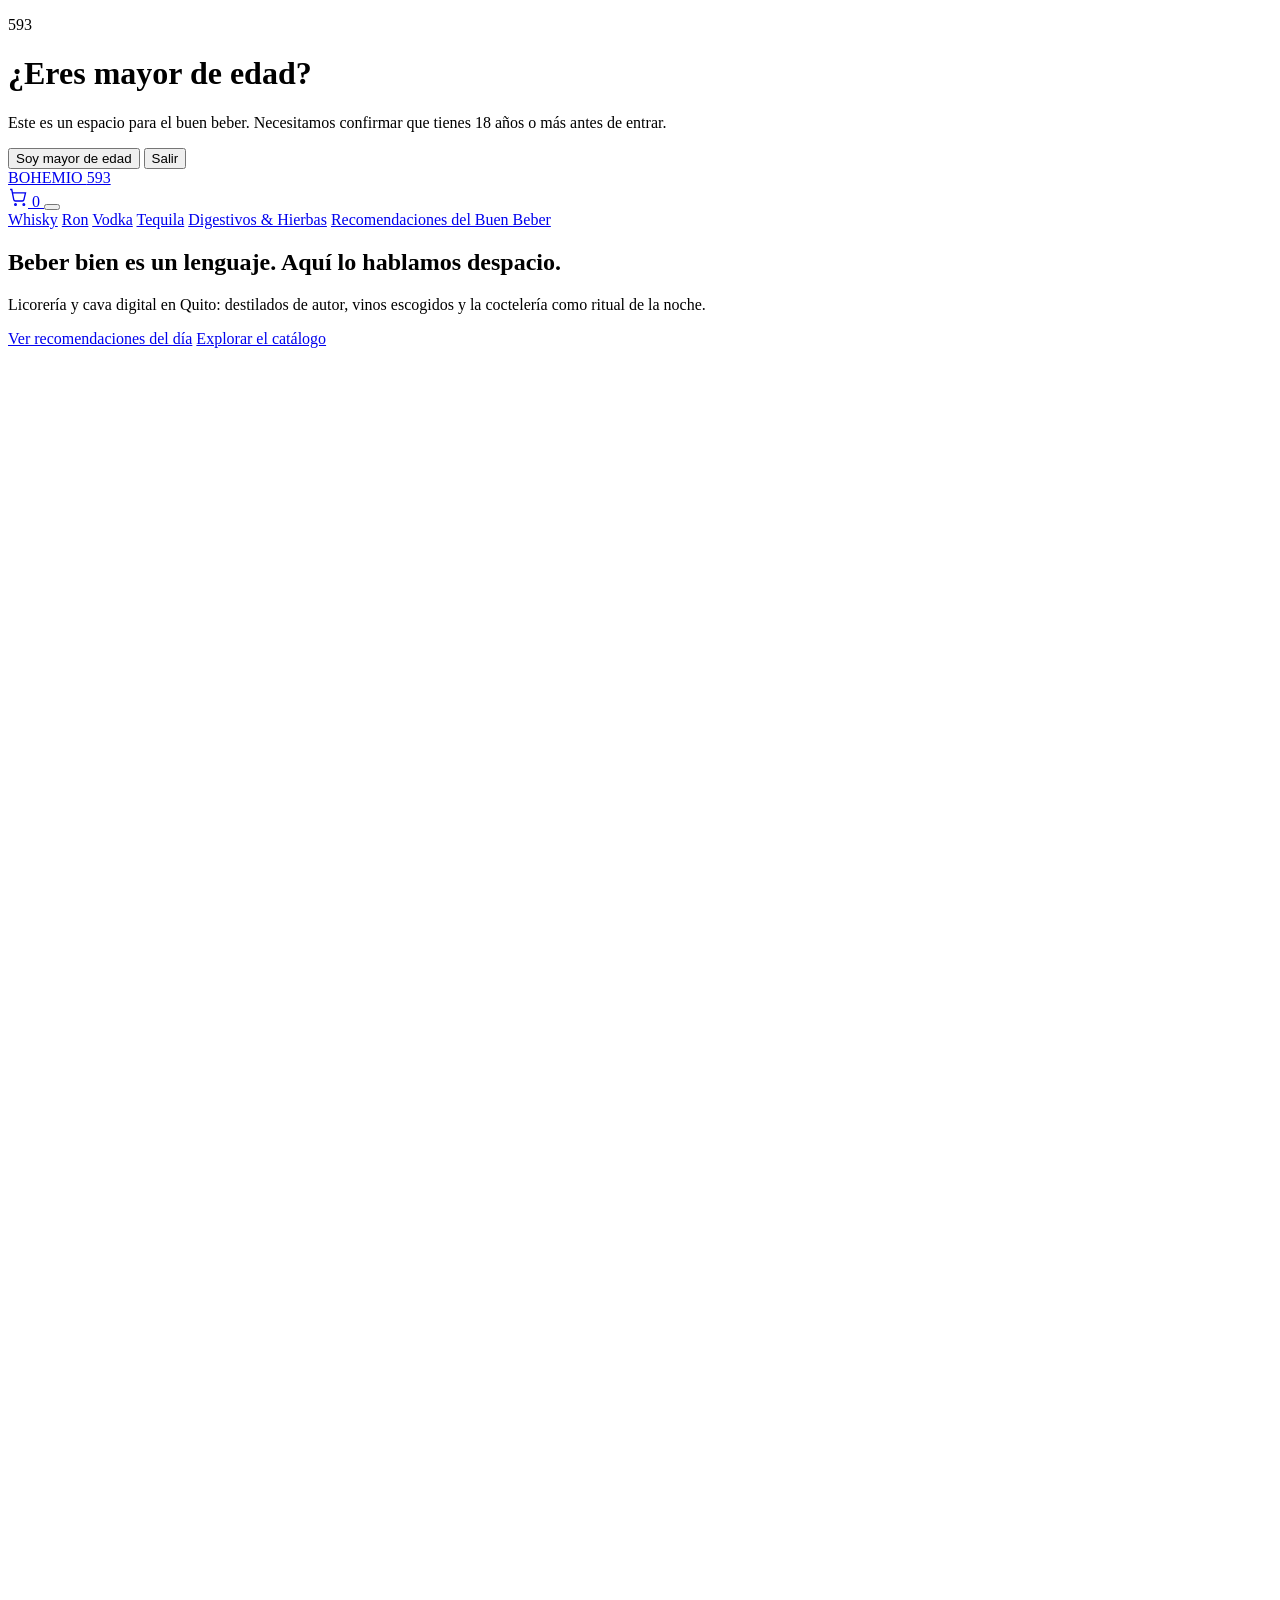
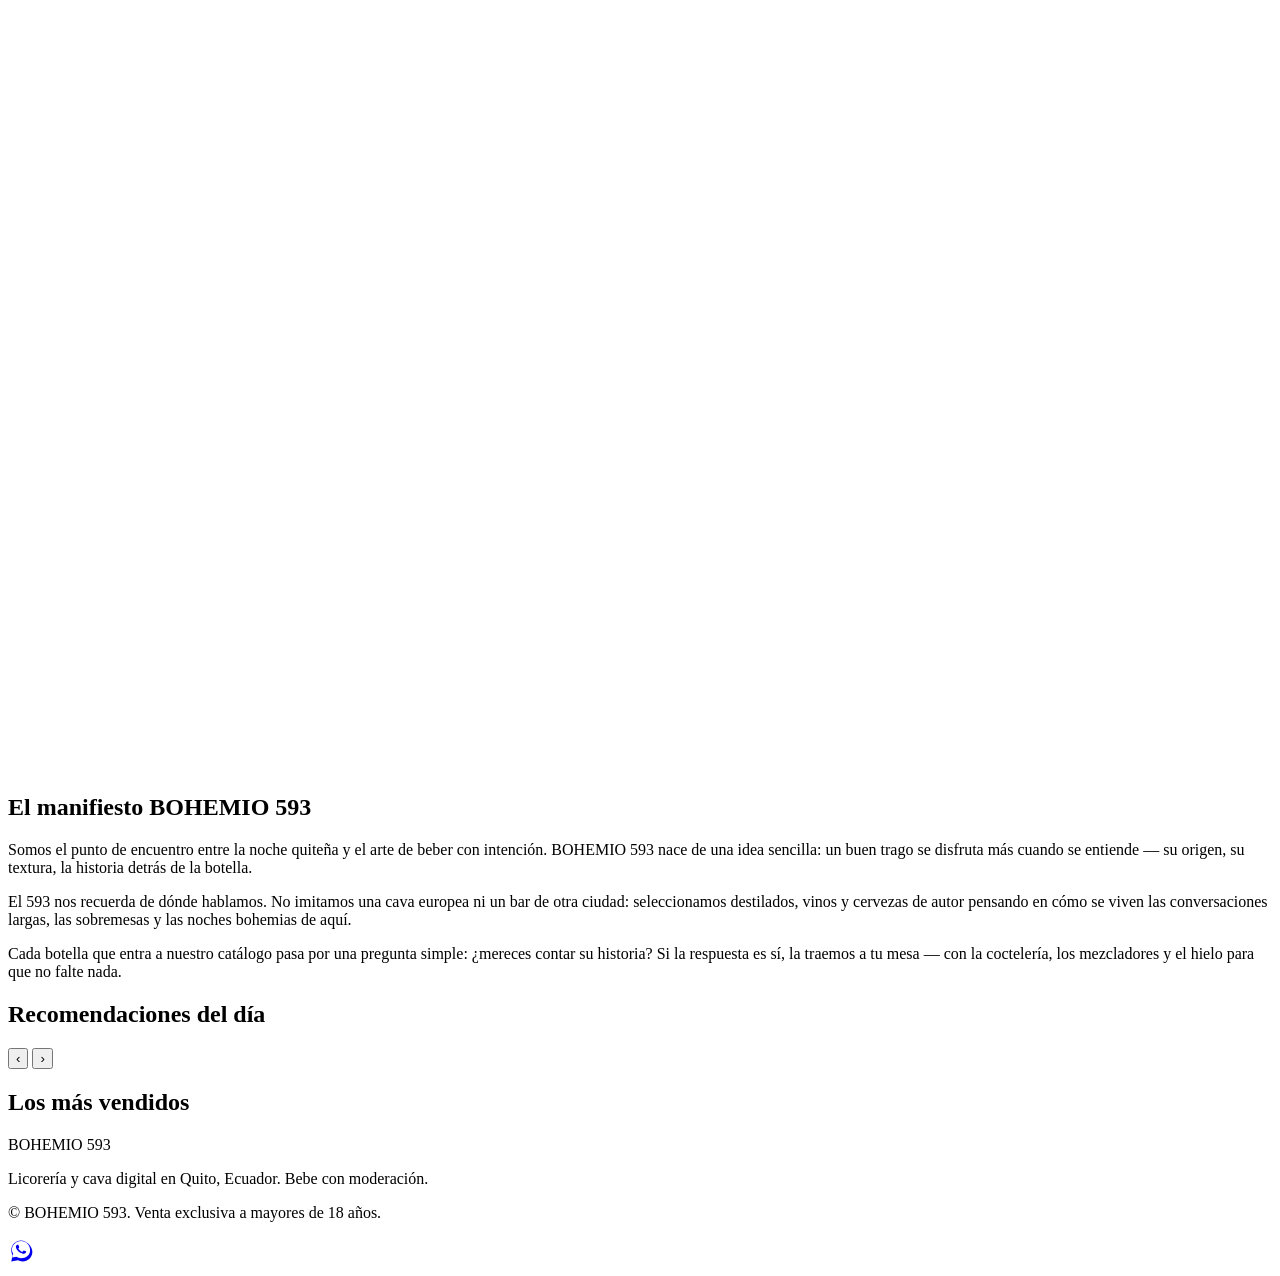
==== index.html @ eff01a6b "Add files via upload" ====
<!DOCTYPE html>
<html lang="es">
<head>
<meta charset="UTF-8">
<meta name="viewport" content="width=device-width, initial-scale=1">
<title>BOHEMIO 593 — Licorería &amp; Cava Digital</title>
<meta name="description" content="BOHEMIO 593, licorería y cava digital en Quito, Ecuador.">
<link rel="preconnect" href="https://fonts.googleapis.com">
<link rel="preconnect" href="https://fonts.gstatic.com" crossorigin>
<link href="https://fonts.googleapis.com/css2?family=Fraunces:opsz,wght@9..144,400;9..144,600&family=Work+Sans:wght@400;500&display=swap" rel="stylesheet">
<link rel="stylesheet" href="css/styles.css">
</head>
<body>

<!-- Age Gate -->
<div id="age-gate" class="age-gate" aria-modal="true" role="dialog" aria-labelledby="age-gate-title">
  <div class="age-gate__panel">
    <p class="age-gate__mark">593</p>
    <h1 id="age-gate-title" class="age-gate__title">¿Eres mayor de edad?</h1>
    <p class="age-gate__text">Este es un espacio para el buen beber. Necesitamos confirmar que tienes 18 años o más antes de entrar.</p>
    <div class="age-gate__actions">
      <button id="age-confirm" class="btn btn--gold">Soy mayor de edad</button>
      <button id="age-exit" class="btn btn--ghost">Salir</button>
    </div>
  </div>
</div>

<!-- Header -->
<header class="site-header">
  <div class="site-header__inner">
    <a href="index.html" class="brand">BOHEMIO <span>593</span></a>
    <div class="header__actions">
      <a href="carrito.html" class="cart-link" aria-label="Ver carrito">
        <svg viewBox="0 0 24 24" width="20" height="20" fill="none" stroke="currentColor" stroke-width="1.6"><circle cx="9" cy="21" r="1"/><circle cx="19" cy="21" r="1"/><path d="M2.5 3h2l2.4 12.2a2 2 0 0 0 2 1.6h8.2a2 2 0 0 0 2-1.6L21 7H6"/></svg>
        <span class="cart-badge" id="cart-badge">0</span>
      </a>
      <button class="nav-toggle" id="nav-toggle" aria-expanded="false" aria-controls="site-nav">
        <span></span><span></span><span></span>
      </button>
    </div>
    <nav class="site-nav" id="site-nav">
      <a href="catalogo.html?cat=Whisky">Whisky</a>
      <a href="catalogo.html?cat=Ron">Ron</a>
      <a href="catalogo.html?cat=Vodka">Vodka</a>
      <a href="catalogo.html?cat=Tequila">Tequila</a>
      <a href="catalogo.html?cat=Digestivo">Digestivos &amp; Hierbas</a>
      <a href="cocteleria.html">Recomendaciones del Buen Beber</a>
    </nav>
  </div>
</header>

<main class="site-main">

  <!-- Hero -->
  <section class="hero">
    <div class="hero__inner">
      <div class="hero__copy">
        <h1>Beber bien es un lenguaje. Aquí lo hablamos despacio.</h1>
        <p>Licorería y cava digital en Quito: destilados de autor, vinos escogidos y la coctelería como ritual de la noche.</p>
        <div class="hero__actions">
          <a href="#recomendaciones" class="btn btn--gold">Ver recomendaciones del día</a>
          <a href="catalogo.html" class="btn btn--ghost">Explorar el catálogo</a>
        </div>
      </div>
      <svg class="hero__glass" viewBox="0 0 200 320" aria-hidden="true">
        <path d="M55 20 H145 L130 150 C130 200 155 220 155 260 C155 290 130 305 100 305 C70 305 45 290 45 260 C45 220 70 200 70 150 Z"
              fill="none" stroke="var(--gold)" stroke-width="1.5" opacity="0.55"/>
        <line x1="60" y1="60" x2="140" y2="60" stroke="var(--gold)" stroke-width="1.5" opacity="0.35"/>
      </svg>
    </div>
  </section>

  <!-- Manifiesto -->
  <section class="manifesto">
    <div class="manifesto__inner">
      <h2>El manifiesto BOHEMIO 593</h2>
      <div class="manifesto__grid">
        <p>Somos el punto de encuentro entre la noche quiteña y el arte de beber con intención. BOHEMIO 593 nace de una idea sencilla: un buen trago se disfruta más cuando se entiende — su origen, su textura, la historia detrás de la botella.</p>
        <p>El 593 nos recuerda de dónde hablamos. No imitamos una cava europea ni un bar de otra ciudad: seleccionamos destilados, vinos y cervezas de autor pensando en cómo se viven las conversaciones largas, las sobremesas y las noches bohemias de aquí.</p>
        <p>Cada botella que entra a nuestro catálogo pasa por una pregunta simple: ¿mereces contar su historia? Si la respuesta es sí, la traemos a tu mesa — con la coctelería, los mezcladores y el hielo para que no falte nada.</p>
      </div>
    </div>
  </section>

  <!-- Recomendaciones del Día -->
  <section class="rec" id="recomendaciones">
    <div class="rec__header">
      <h2>Recomendaciones del día</h2>
      <div class="rec__nav">
        <button class="rec__arrow" id="rec-prev" aria-label="Anterior">‹</button>
        <button class="rec__arrow" id="rec-next" aria-label="Siguiente">›</button>
      </div>
    </div>
    <div class="rec__track" id="rec-track"></div>
  </section>

  <!-- Más Vendidos -->
  <section class="bestsellers">
    <h2>Los más vendidos</h2>
    <div class="bestsellers__grid" id="bestsellers-grid"></div>
  </section>

</main>

<!-- Footer -->
<footer class="site-footer">
  <div class="site-footer__inner">
    <p class="brand brand--footer">BOHEMIO <span>593</span></p>
    <p class="site-footer__text">Licorería y cava digital en Quito, Ecuador. Bebe con moderación.</p>
    <p class="site-footer__legal">© <span id="year"></span> BOHEMIO 593. Venta exclusiva a mayores de 18 años.</p>
  </div>
</footer>

<!-- WhatsApp flotante -->
<a id="whatsapp-btn" class="whatsapp-fab" target="_blank" rel="noopener"
   href="https://wa.me/593000000000?text=Hola%20BOHEMIO%20593%2C%20quisiera%20realizar%20una%20consulta%20%2F%20pedido%20sobre..."
   aria-label="Escribir por WhatsApp">
  <svg viewBox="0 0 32 32" width="26" height="26" aria-hidden="true">
    <path fill="currentColor" d="M16 3C9.4 3 4 8.4 4 15c0 2.2.6 4.3 1.7 6.1L4 29l8.1-1.6c1.7.9 3.6 1.4 5.9 1.4 6.6 0 12-5.4 12-12S22.6 3 16 3zm0 21.8c-1.9 0-3.7-.5-5.3-1.4l-.4-.2-4.8.9.9-4.6-.2-.4C5.3 17.4 4.8 15.7 4.8 15c0-6.2 5-11.2 11.2-11.2S27.2 8.8 27.2 15 22.2 24.8 16 24.8zm6-8.3c-.3-.2-2-1-2.3-1.1-.3-.1-.5-.2-.7.2-.2.3-.8 1.1-1 1.3-.2.2-.4.2-.7.1-.3-.2-1.4-.5-2.6-1.6-1-.9-1.6-2-1.8-2.3-.2-.3 0-.5.1-.6.1-.1.3-.4.5-.5.1-.2.2-.3.3-.5.1-.2 0-.4 0-.5-.1-.2-.7-1.7-1-2.3-.3-.6-.5-.5-.7-.5h-.6c-.2 0-.5.1-.8.4-.3.3-1 1-1 2.4s1.1 2.8 1.2 3c.1.2 2.2 3.3 5.3 4.6.7.3 1.3.5 1.8.7.7.2 1.4.2 1.9.1.6-.1 2-.8 2.2-1.5.3-.7.3-1.4.2-1.5-.1-.1-.3-.2-.6-.3z"/>
  </svg>
</a>

<script src="js/config.js"></script>
<script src="js/cart.js"></script>
<script src="js/main.js"></script>
</body>
</html>
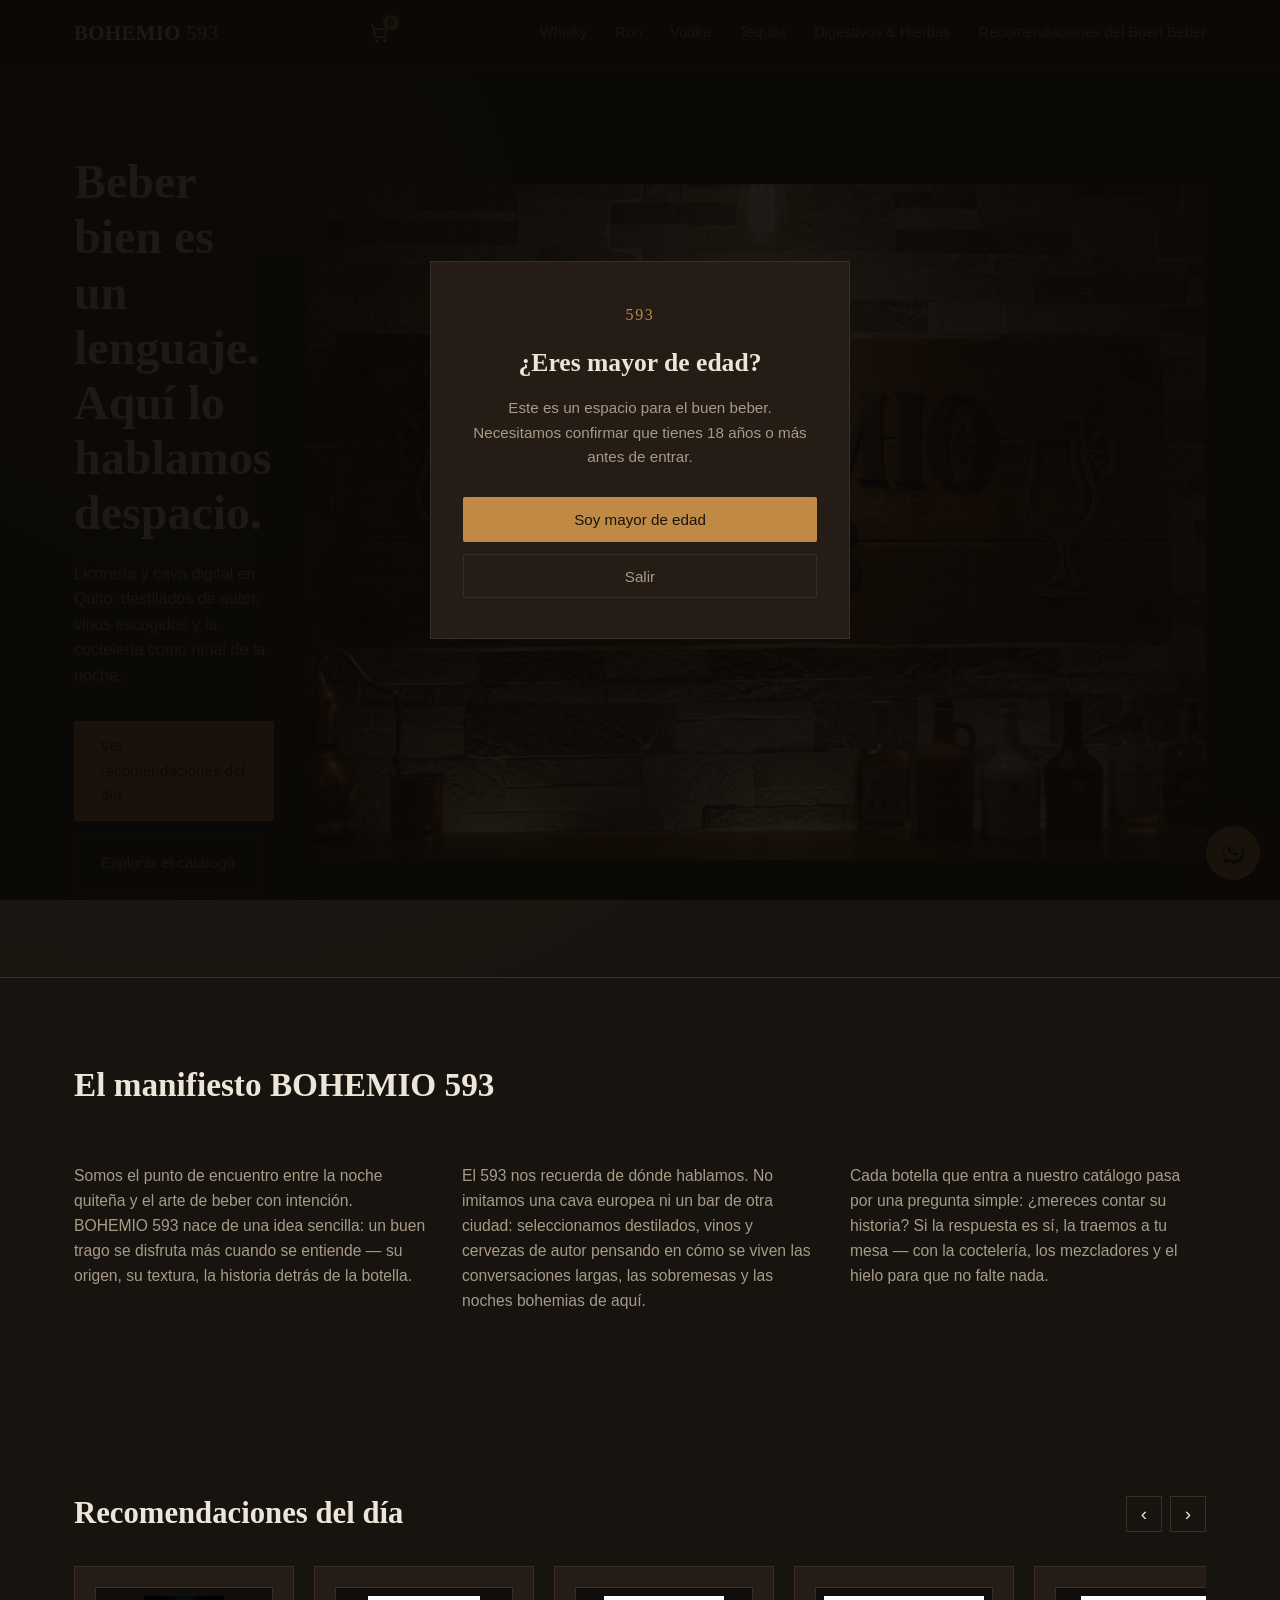
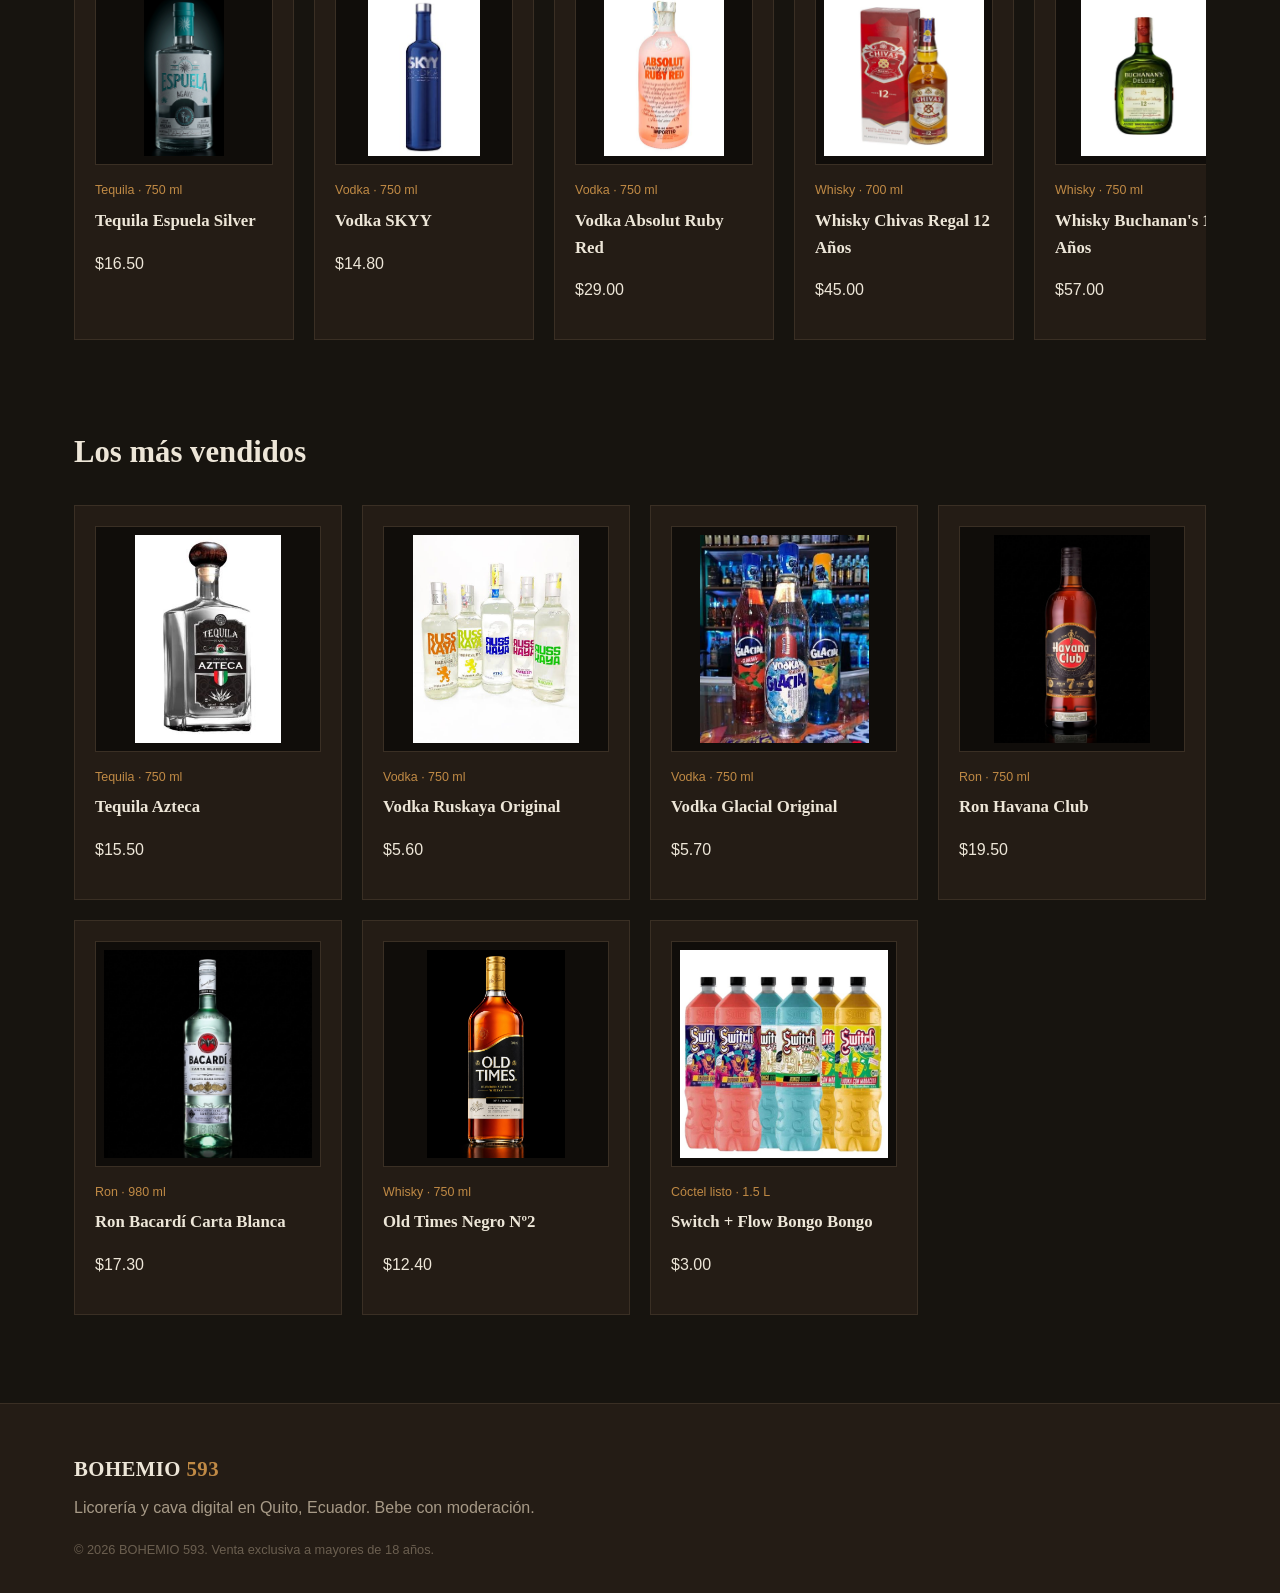
==== commit 02024029: "Replace SVG with image in hero section Replaced SVG graphic with an image for the hero section." ====
--- a/index.html
+++ b/index.html
@@ -62,11 +62,7 @@
           <a href="catalogo.html" class="btn btn--ghost">Explorar el catálogo</a>
         </div>
       </div>
-      <svg class="hero__glass" viewBox="0 0 200 320" aria-hidden="true">
-        <path d="M55 20 H145 L130 150 C130 200 155 220 155 260 C155 290 130 305 100 305 C70 305 45 290 45 260 C45 220 70 200 70 150 Z"
-              fill="none" stroke="var(--gold)" stroke-width="1.5" opacity="0.55"/>
-        <line x1="60" y1="60" x2="140" y2="60" stroke="var(--gold)" stroke-width="1.5" opacity="0.35"/>
-      </svg>
+      <img class="hero__photo" src="assets/rotulo-bohemio593.jpg" alt="Rótulo de madera BOHEMIO 593">
     </div>
   </section>
 
--- a/css/styles.css
+++ b/css/styles.css
@@ -0,0 +1,455 @@
+/* ============================================
+   BOHEMIO 593 — Sistema de diseño (Fase 1)
+   ============================================ */
+
+:root {
+  /* Paleta — bohemia nocturna, madera y cobre encendido */
+  --bg-carbon: #17140F;      /* fondo principal, carbón cálido */
+  --bg-wood: #241C15;        /* paneles, madera profunda */
+  --line-soft: #3A2F24;      /* bordes/hairlines sobre fondo oscuro */
+  --gold: #C08A45;           /* acento dorado/cobre principal */
+  --ember: #E3A857;          /* acento cálido para hover/énfasis */
+  --cream: #EDE6D8;          /* texto principal sobre fondo oscuro */
+  --stone: #A79A87;          /* texto secundario */
+
+  --font-display: 'Fraunces', Georgia, serif;
+  --font-body: 'Work Sans', 'Segoe UI', sans-serif;
+
+  --container: 1180px;
+}
+
+* { box-sizing: border-box; }
+html { scroll-behavior: smooth; }
+
+body {
+  margin: 0;
+  background: var(--bg-carbon);
+  color: var(--cream);
+  font-family: var(--font-body);
+  font-size: 16px;
+  line-height: 1.6;
+}
+
+a { color: inherit; text-decoration: none; }
+
+/* ---------- Botones ---------- */
+.btn {
+  display: inline-block;
+  padding: 0.8rem 1.6rem;
+  border-radius: 2px;
+  font-family: var(--font-body);
+  font-size: 0.95rem;
+  font-weight: 500;
+  cursor: pointer;
+  border: 1px solid transparent;
+  transition: background-color .2s ease, border-color .2s ease, color .2s ease;
+}
+.btn--gold { background: var(--gold); color: var(--bg-carbon); }
+.btn--gold:hover { background: var(--ember); }
+.btn--ghost { background: transparent; color: var(--stone); border-color: var(--line-soft); }
+.btn--ghost:hover { color: var(--cream); border-color: var(--stone); }
+
+/* ---------- Age Gate ---------- */
+.age-gate {
+  position: fixed; inset: 0; z-index: 100;
+  display: flex; align-items: center; justify-content: center;
+  background: rgba(10, 8, 6, 0.92);
+  padding: 1.5rem;
+}
+.age-gate[hidden] { display: none; }
+.age-gate__panel {
+  max-width: 420px;
+  text-align: center;
+  border: 1px solid var(--line-soft);
+  background: var(--bg-wood);
+  padding: 2.5rem 2rem;
+}
+.age-gate__mark {
+  font-family: var(--font-display);
+  color: var(--gold);
+  font-size: 1rem;
+  letter-spacing: 0.1em;
+  margin: 0 0 1rem;
+}
+.age-gate__title {
+  font-family: var(--font-display);
+  font-size: 1.6rem;
+  font-weight: 600;
+  margin: 0 0 0.75rem;
+}
+.age-gate__text { color: var(--stone); font-size: 0.95rem; margin: 0 0 1.75rem; }
+.age-gate__actions { display: flex; flex-direction: column; gap: 0.75rem; }
+
+/* ---------- Header ---------- */
+.site-header {
+  position: sticky; top: 0; z-index: 20;
+  background: rgba(23, 20, 15, 0.92);
+  backdrop-filter: blur(6px);
+  border-bottom: 1px solid var(--line-soft);
+}
+.site-header__inner {
+  max-width: var(--container);
+  margin: 0 auto;
+  padding: 1rem 1.5rem;
+  display: flex; align-items: center; justify-content: space-between;
+}
+.brand {
+  font-family: var(--font-display);
+  font-size: 1.3rem;
+  font-weight: 600;
+  letter-spacing: 0.02em;
+}
+.brand span { color: var(--gold); }
+
+.site-nav {
+  display: flex; gap: 1.75rem;
+}
+.site-nav a {
+  font-size: 0.92rem;
+  color: var(--stone);
+  transition: color .2s ease;
+}
+.site-nav a:hover { color: var(--cream); }
+
+.nav-toggle {
+  display: none;
+  width: 34px; height: 26px;
+  background: none; border: none; cursor: pointer;
+  flex-direction: column; justify-content: space-between;
+  padding: 2px 0;
+}
+.nav-toggle span { display: block; height: 1px; background: var(--cream); }
+
+@media (max-width: 800px) {
+  .nav-toggle { display: flex; }
+  .site-nav {
+    position: absolute; top: 100%; left: 0; right: 0;
+    background: var(--bg-wood);
+    border-bottom: 1px solid var(--line-soft);
+    flex-direction: column; gap: 0;
+    max-height: 0; overflow: hidden;
+    transition: max-height .25s ease;
+  }
+  .site-nav.is-open { max-height: 320px; }
+  .site-nav a { padding: 0.9rem 1.5rem; border-top: 1px solid var(--line-soft); }
+}
+
+/* ---------- Hero ---------- */
+.hero {
+  background: radial-gradient(circle at 15% 20%, var(--bg-wood), var(--bg-carbon) 65%);
+  border-bottom: 1px solid var(--line-soft);
+}
+.hero__inner {
+  max-width: var(--container);
+  margin: 0 auto;
+  padding: 5.5rem 1.5rem;
+  display: grid;
+  grid-template-columns: 1.3fr 0.7fr;
+  align-items: center;
+  gap: 2rem;
+}
+.hero__copy h1 {
+  font-family: var(--font-display);
+  font-weight: 600;
+  font-size: clamp(2rem, 4vw, 3rem);
+  line-height: 1.15;
+  max-width: 620px;
+  margin: 0 0 1.25rem;
+}
+.hero__copy p { color: var(--stone); max-width: 480px; margin: 0 0 2rem; }
+.hero__actions { display: flex; gap: 1rem; flex-wrap: wrap; }
+.hero__glass { width: 100%; max-width: 200px; justify-self: center; }
+
+@media (max-width: 800px) {
+  .hero__inner { grid-template-columns: 1fr; text-align: left; }
+  .hero__glass { max-width: 130px; justify-self: start; }
+}
+
+/* ---------- Manifiesto ---------- */
+.manifesto__inner {
+  max-width: var(--container);
+  margin: 0 auto;
+  padding: 5rem 1.5rem;
+}
+.manifesto h2 {
+  font-family: var(--font-display);
+  font-weight: 600;
+  font-size: clamp(1.6rem, 2.6vw, 2.1rem);
+  max-width: 560px;
+  margin: 0 0 2.25rem;
+}
+.manifesto__grid {
+  display: grid;
+  grid-template-columns: repeat(3, 1fr);
+  gap: 2rem;
+}
+.manifesto__grid p { color: var(--stone); font-size: 0.98rem; }
+@media (max-width: 800px) {
+  .manifesto__grid { grid-template-columns: 1fr; }
+}
+
+/* ---------- Tarjetas de producto (mock) ---------- */
+.product-card {
+  background: var(--bg-wood);
+  border: 1px solid var(--line-soft);
+  padding: 1.25rem;
+  flex: 0 0 220px;
+}
+.product-card--link { display: block; color: inherit; transition: border-color .2s ease; }
+.product-card--link:hover { border-color: var(--gold); }
+.product-card__glyph {
+  width: 100%; height: 140px;
+  display: flex; align-items: center; justify-content: center;
+  border: 1px solid var(--line-soft);
+  margin-bottom: 1rem;
+}
+.product-card__glyph svg { width: 46px; height: 46px; color: var(--gold); }
+.product-card__tag { color: var(--gold); font-size: 0.78rem; margin: 0 0 0.4rem; }
+.product-card__name { font-family: var(--font-display); font-size: 1.05rem; margin: 0 0 0.3rem; }
+.product-card__meta { color: var(--stone); font-size: 0.85rem; margin: 0 0 0.6rem; }
+.product-card__price { color: var(--cream); font-weight: 500; }
+
+/* ---------- Recomendaciones del Día (carrusel) ---------- */
+.rec { max-width: var(--container); margin: 0 auto; padding: 5rem 1.5rem; }
+.rec__header { display: flex; align-items: center; justify-content: space-between; margin-bottom: 1.75rem; }
+.rec__header h2 { font-family: var(--font-display); font-weight: 600; font-size: clamp(1.5rem, 2.4vw, 2rem); margin: 0; }
+.rec__nav { display: flex; gap: 0.5rem; }
+.rec__arrow {
+  width: 36px; height: 36px; border: 1px solid var(--line-soft); background: transparent;
+  color: var(--cream); font-size: 1.2rem; cursor: pointer;
+}
+.rec__arrow:hover { border-color: var(--gold); color: var(--gold); }
+.rec__track {
+  display: flex; gap: 1.25rem;
+  overflow-x: auto; scroll-snap-type: x mandatory;
+  padding-bottom: 0.5rem;
+}
+.rec__track .product-card { scroll-snap-align: start; }
+
+/* ---------- Más Vendidos ---------- */
+.bestsellers { max-width: var(--container); margin: 0 auto; padding: 0 1.5rem 5.5rem; }
+.bestsellers h2 { font-family: var(--font-display); font-weight: 600; font-size: clamp(1.5rem, 2.4vw, 2rem); margin: 0 0 1.75rem; }
+.bestsellers__grid {
+  display: grid;
+  grid-template-columns: repeat(auto-fill, minmax(220px, 1fr));
+  gap: 1.25rem;
+}
+.bestsellers__grid .product-card { flex: none; }
+
+/* ---------- Footer ---------- */
+.site-footer {
+  border-top: 1px solid var(--line-soft);
+  background: var(--bg-wood);
+}
+.site-footer__inner {
+  max-width: var(--container);
+  margin: 0 auto;
+  padding: 3rem 1.5rem 2rem;
+}
+.brand--footer { margin: 0 0 0.6rem; }
+.site-footer__text { color: var(--stone); margin: 0 0 1.25rem; max-width: 480px; }
+.site-footer__legal { color: #6B5F50; font-size: 0.8rem; margin: 0; }
+
+/* ---------- Catálogo ---------- */
+.catalog { max-width: var(--container); margin: 0 auto; padding: 3.5rem 1.5rem 5.5rem; }
+.catalog__header { display: flex; align-items: baseline; justify-content: space-between; margin-bottom: 2rem; flex-wrap: wrap; gap: 0.5rem; }
+.catalog__header h1 { font-family: var(--font-display); font-weight: 600; font-size: clamp(1.8rem, 3vw, 2.4rem); margin: 0; }
+.catalog__count { color: var(--stone); font-size: 0.9rem; margin: 0; }
+.catalog__search input {
+  background: var(--bg-wood); border: 1px solid var(--line-soft); color: var(--cream);
+  padding: 0.55rem 0.9rem; font-family: var(--font-body); font-size: 0.9rem;
+  width: 240px; max-width: 100%;
+}
+.catalog__search input:focus { outline: none; border-color: var(--gold); }
+.catalog__layout { display: grid; grid-template-columns: 240px 1fr; gap: 2.5rem; align-items: start; }
+.catalog__grid { display: grid; grid-template-columns: repeat(auto-fill, minmax(220px, 1fr)); gap: 1.25rem; }
+.catalog__empty, .catalog__error { color: var(--stone); }
+
+.filters { border: 1px solid var(--line-soft); background: var(--bg-wood); padding: 1.5rem; position: sticky; top: 5.5rem; }
+.filters__group { margin-bottom: 1.75rem; }
+.filters__group:last-of-type { margin-bottom: 1.25rem; }
+.filters__group h3 { font-size: 0.85rem; text-transform: uppercase; letter-spacing: 0.06em; color: var(--gold); margin: 0 0 0.75rem; font-weight: 500; }
+.filters__options { display: flex; flex-direction: column; gap: 0.5rem; }
+.filters__option { display: flex; align-items: center; gap: 0.55rem; font-size: 0.9rem; color: var(--stone); cursor: pointer; }
+.filters__option input { accent-color: var(--gold); }
+.filters__price { display: flex; align-items: center; gap: 0.5rem; }
+.filters__price input {
+  width: 70px; background: var(--bg-carbon); border: 1px solid var(--line-soft);
+  color: var(--cream); padding: 0.4rem 0.5rem; font-family: var(--font-body); font-size: 0.85rem;
+}
+.filters__price span { color: var(--stone); }
+.filters__reset { width: 100%; text-align: center; font-size: 0.85rem; padding: 0.6rem; }
+
+@media (max-width: 800px) {
+  .catalog__layout { grid-template-columns: 1fr; }
+  .filters { position: static; }
+}
+.whatsapp-fab {
+  position: fixed; right: 1.25rem; bottom: 1.25rem; z-index: 30;
+  width: 54px; height: 54px; border-radius: 50%;
+  background: var(--gold); color: var(--bg-carbon);
+  display: flex; align-items: center; justify-content: center;
+  box-shadow: 0 6px 18px rgba(0,0,0,0.35);
+  transition: transform .2s ease, background-color .2s ease;
+}
+.whatsapp-fab:hover { background: var(--ember); transform: translateY(-2px); }
+
+/* ---------- Ficha de producto ---------- */
+.producto { max-width: var(--container); margin: 0 auto; padding: 3rem 1.5rem 5.5rem; }
+.producto__loading { color: var(--stone); }
+.producto__back { display: inline-block; color: var(--stone); font-size: 0.9rem; margin-bottom: 1.75rem; }
+.producto__back:hover { color: var(--gold); }
+.producto__layout { display: grid; grid-template-columns: 0.9fr 1.1fr; gap: 3rem; align-items: start; }
+.producto__gallery {
+  aspect-ratio: 3 / 4; border: 1px solid var(--line-soft); background: var(--bg-wood);
+  display: flex; align-items: center; justify-content: center;
+}
+.producto__glyph svg { width: 90px; height: 90px; color: var(--gold); }
+.producto__tag { color: var(--gold); font-size: 0.85rem; margin: 0 0 0.5rem; }
+.producto__info h1 { font-family: var(--font-display); font-weight: 600; font-size: clamp(1.6rem, 2.8vw, 2.2rem); margin: 0 0 0.75rem; }
+.producto__precio { font-size: 1.4rem; color: var(--cream); font-weight: 500; margin: 0 0 1.25rem; }
+.producto__desc { color: var(--stone); margin: 0 0 1.75rem; }
+.producto__cata, .producto__adicionales { border-top: 1px solid var(--line-soft); padding-top: 1.25rem; margin-bottom: 1.75rem; }
+.producto__cata h3, .producto__adicionales h3 { font-size: 0.85rem; text-transform: uppercase; letter-spacing: 0.06em; color: var(--gold); font-weight: 500; margin: 0 0 0.75rem; }
+.producto__cata p { color: var(--stone); font-size: 0.95rem; }
+.adicional { display: flex; align-items: center; justify-content: space-between; padding: 0.6rem 0; border-bottom: 1px solid var(--line-soft); font-size: 0.92rem; cursor: pointer; }
+.adicional:last-child { border-bottom: none; }
+.adicional input { margin-right: 0.6rem; accent-color: var(--gold); }
+.producto__cta { width: 100%; margin-top: 0.5rem; }
+.producto__nota { color: #6B5F50; font-size: 0.8rem; margin-top: 0.75rem; }
+
+@media (max-width: 800px) {
+  .producto__layout { grid-template-columns: 1fr; }
+}
+
+/* ---------- Cart icon en header ---------- */
+.header__actions { display: flex; align-items: center; gap: 1rem; }
+.cart-link { position: relative; display: flex; color: var(--cream); }
+.cart-link:hover { color: var(--gold); }
+.cart-badge {
+  position: absolute; top: -8px; right: -10px;
+  background: var(--gold); color: var(--bg-carbon);
+  font-size: 0.68rem; font-weight: 600; line-height: 1;
+  padding: 2px 5px; border-radius: 10px; min-width: 14px; text-align: center;
+}
+
+/* ---------- Producto: cantidad y confirmación ---------- */
+.producto__qty { display: flex; align-items: center; gap: 0.75rem; margin-bottom: 1.25rem; }
+.producto__qty label { font-size: 0.85rem; color: var(--stone); }
+.producto__qty input {
+  width: 70px; background: var(--bg-wood); border: 1px solid var(--line-soft);
+  color: var(--cream); padding: 0.4rem 0.5rem; font-family: var(--font-body);
+}
+.producto__confirm { color: var(--gold); font-size: 0.9rem; margin-top: 0.75rem; }
+.producto__confirm a { text-decoration: underline; }
+
+/* ---------- Carrito ---------- */
+.carrito { max-width: 760px; margin: 0 auto; padding: 3rem 1.5rem 5.5rem; }
+.carrito h1 { font-family: var(--font-display); font-weight: 600; font-size: clamp(1.8rem, 3vw, 2.2rem); margin: 0 0 2rem; }
+.carrito__vacio { color: var(--stone); }
+.carrito__items { border-top: 1px solid var(--line-soft); }
+.carrito__item {
+  display: flex; justify-content: space-between; align-items: flex-start;
+  padding: 1.25rem 0; border-bottom: 1px solid var(--line-soft);
+}
+.carrito__item-info h3 { font-family: var(--font-display); font-size: 1.05rem; margin: 0 0 0.3rem; }
+.carrito__adicionales { color: var(--stone); font-size: 0.85rem; margin: 0 0 0.6rem; }
+.carrito__qty { display: flex; align-items: center; gap: 0.75rem; }
+.qty-btn {
+  width: 26px; height: 26px; border: 1px solid var(--line-soft); background: transparent;
+  color: var(--cream); cursor: pointer; font-size: 1rem;
+}
+.qty-btn:hover { border-color: var(--gold); color: var(--gold); }
+.carrito__item-right { text-align: right; }
+.carrito__item-precio { color: var(--cream); font-weight: 500; margin: 0 0 0.5rem; }
+.carrito__remove { background: none; border: none; color: var(--stone); font-size: 0.8rem; cursor: pointer; text-decoration: underline; padding: 0; }
+.carrito__remove:hover { color: var(--gold); }
+.carrito__total {
+  display: flex; justify-content: space-between; font-size: 1.15rem; font-weight: 500;
+  padding: 1.25rem 0; margin-bottom: 1rem;
+}
+
+/* ---------- Checkout ---------- */
+.checkout { border-top: 1px solid var(--line-soft); padding-top: 2rem; }
+.checkout h2 { font-family: var(--font-display); font-weight: 600; font-size: 1.3rem; margin: 0 0 1.5rem; }
+.checkout__field { margin-bottom: 1.1rem; }
+.checkout__field label { display: block; font-size: 0.85rem; color: var(--stone); margin-bottom: 0.4rem; }
+.checkout__field input {
+  width: 100%; background: var(--bg-wood); border: 1px solid var(--line-soft);
+  color: var(--cream); padding: 0.6rem 0.75rem; font-family: var(--font-body); font-size: 0.92rem;
+}
+.checkout__metodo { display: flex; gap: 1.5rem; margin-bottom: 1.25rem; flex-wrap: wrap; }
+.checkout__radio { display: flex; align-items: center; gap: 0.5rem; font-size: 0.9rem; color: var(--cream); cursor: pointer; }
+.checkout__radio input { accent-color: var(--gold); }
+.checkout__vuelto-resultado { color: var(--gold); font-size: 0.85rem; margin: 0.5rem 0 0; }
+.checkout__cta { width: 100%; margin-top: 0.5rem; }
+
+/* ---------- Coctelería ---------- */
+.coctel-intro { max-width: var(--container); margin: 0 auto; padding: 4rem 1.5rem 1rem; }
+.coctel-intro__eyebrow { color: var(--gold); font-size: 0.85rem; margin: 0 0 0.75rem; }
+.coctel-intro h1 { font-family: var(--font-display); font-weight: 600; font-size: clamp(1.8rem, 3.2vw, 2.6rem); max-width: 680px; margin: 0 0 1rem; }
+.coctel-intro p { color: var(--stone); max-width: 560px; }
+
+.recetas {
+  max-width: var(--container); margin: 0 auto; padding: 2.5rem 1.5rem 4rem;
+  display: grid; grid-template-columns: repeat(3, 1fr); gap: 1.5rem;
+}
+.receta-card { background: var(--bg-wood); border: 1px solid var(--line-soft); padding: 1.5rem; }
+.receta-card__base { color: var(--gold); font-size: 0.78rem; margin: 0 0 0.4rem; }
+.receta-card h3 { font-family: var(--font-display); font-size: 1.2rem; margin: 0 0 1rem; }
+.receta-card h4 { font-size: 0.78rem; text-transform: uppercase; letter-spacing: 0.05em; color: var(--stone); margin: 1rem 0 0.5rem; }
+.receta-card ul, .receta-card ol { margin: 0; padding-left: 1.1rem; color: var(--cream); font-size: 0.9rem; }
+.receta-card li { margin-bottom: 0.4rem; }
+
+@media (max-width: 900px) {
+  .recetas { grid-template-columns: 1fr; }
+}
+
+/* ---------- Consumo responsable ---------- */
+.responsable { border-top: 1px solid var(--line-soft); background: var(--bg-wood); }
+.responsable > h2, .responsable > ul { max-width: var(--container); margin-left: auto; margin-right: auto; padding-left: 1.5rem; padding-right: 1.5rem; }
+.responsable h2 { font-family: var(--font-display); font-weight: 600; font-size: 1.4rem; padding-top: 3rem; margin-bottom: 1.25rem; }
+.responsable__lista { list-style: none; padding-bottom: 3rem; }
+.responsable__lista li {
+  color: var(--stone); font-size: 0.92rem; padding: 0.6rem 0 0.6rem 1.4rem;
+  border-bottom: 1px solid var(--line-soft); position: relative;
+}
+.responsable__lista li:last-child { border-bottom: none; }
+.responsable__lista li::before { content: '—'; position: absolute; left: 0; color: var(--gold); }
+
+/* ---------- Imágenes reales de producto (reemplaza el glyph SVG) ---------- */
+.product-card__img {
+  width: 100%; aspect-ratio: 1 / 1; border: 1px solid var(--line-soft);
+  margin-bottom: 1rem; overflow: hidden; background: #100D0A;
+  display: flex; align-items: center; justify-content: center;
+}
+.product-card__img img { width: 100%; height: 100%; object-fit: contain; padding: 0.5rem; }
+.product-card__proximamente { color: var(--gold); font-size: 0.85rem; font-weight: 500; margin: 0; }
+
+.producto__gallery { padding: 1.5rem; }
+.producto__gallery img { width: 100%; height: 100%; object-fit: contain; }
+.producto__proximamente { font-size: 1.1rem; margin: 0 0 1.25rem; }
+
+/* ---------- Catálogo: sin resultados -> WhatsApp ---------- */
+.catalog__empty {
+  grid-column: 1 / -1; text-align: center; padding: 3rem 1rem;
+  border: 1px dashed var(--line-soft);
+}
+.catalog__empty p { color: var(--stone); margin: 0 0 1.25rem; }
+
+/* ---------- Sugerencias de búsqueda ---------- */
+.catalog__search { position: relative; }
+.search-suggest {
+  position: absolute; top: calc(100% + 4px); left: 0; right: 0; z-index: 15;
+  background: var(--bg-wood); border: 1px solid var(--line-soft);
+  max-height: 320px; overflow-y: auto;
+}
+.search-suggest__item {
+  display: flex; align-items: center; gap: 0.75rem; padding: 0.6rem 0.75rem;
+  border-bottom: 1px solid var(--line-soft); color: var(--cream);
+}
+.search-suggest__item:last-child { border-bottom: none; }
+.search-suggest__item:hover { background: var(--bg-carbon); }
+.search-suggest__item img { width: 36px; height: 36px; object-fit: contain; background: #100D0A; flex-shrink: 0; }
+.search-suggest__item strong { display: block; font-size: 0.88rem; font-weight: 500; }
+.search-suggest__item small { color: var(--stone); font-size: 0.78rem; }
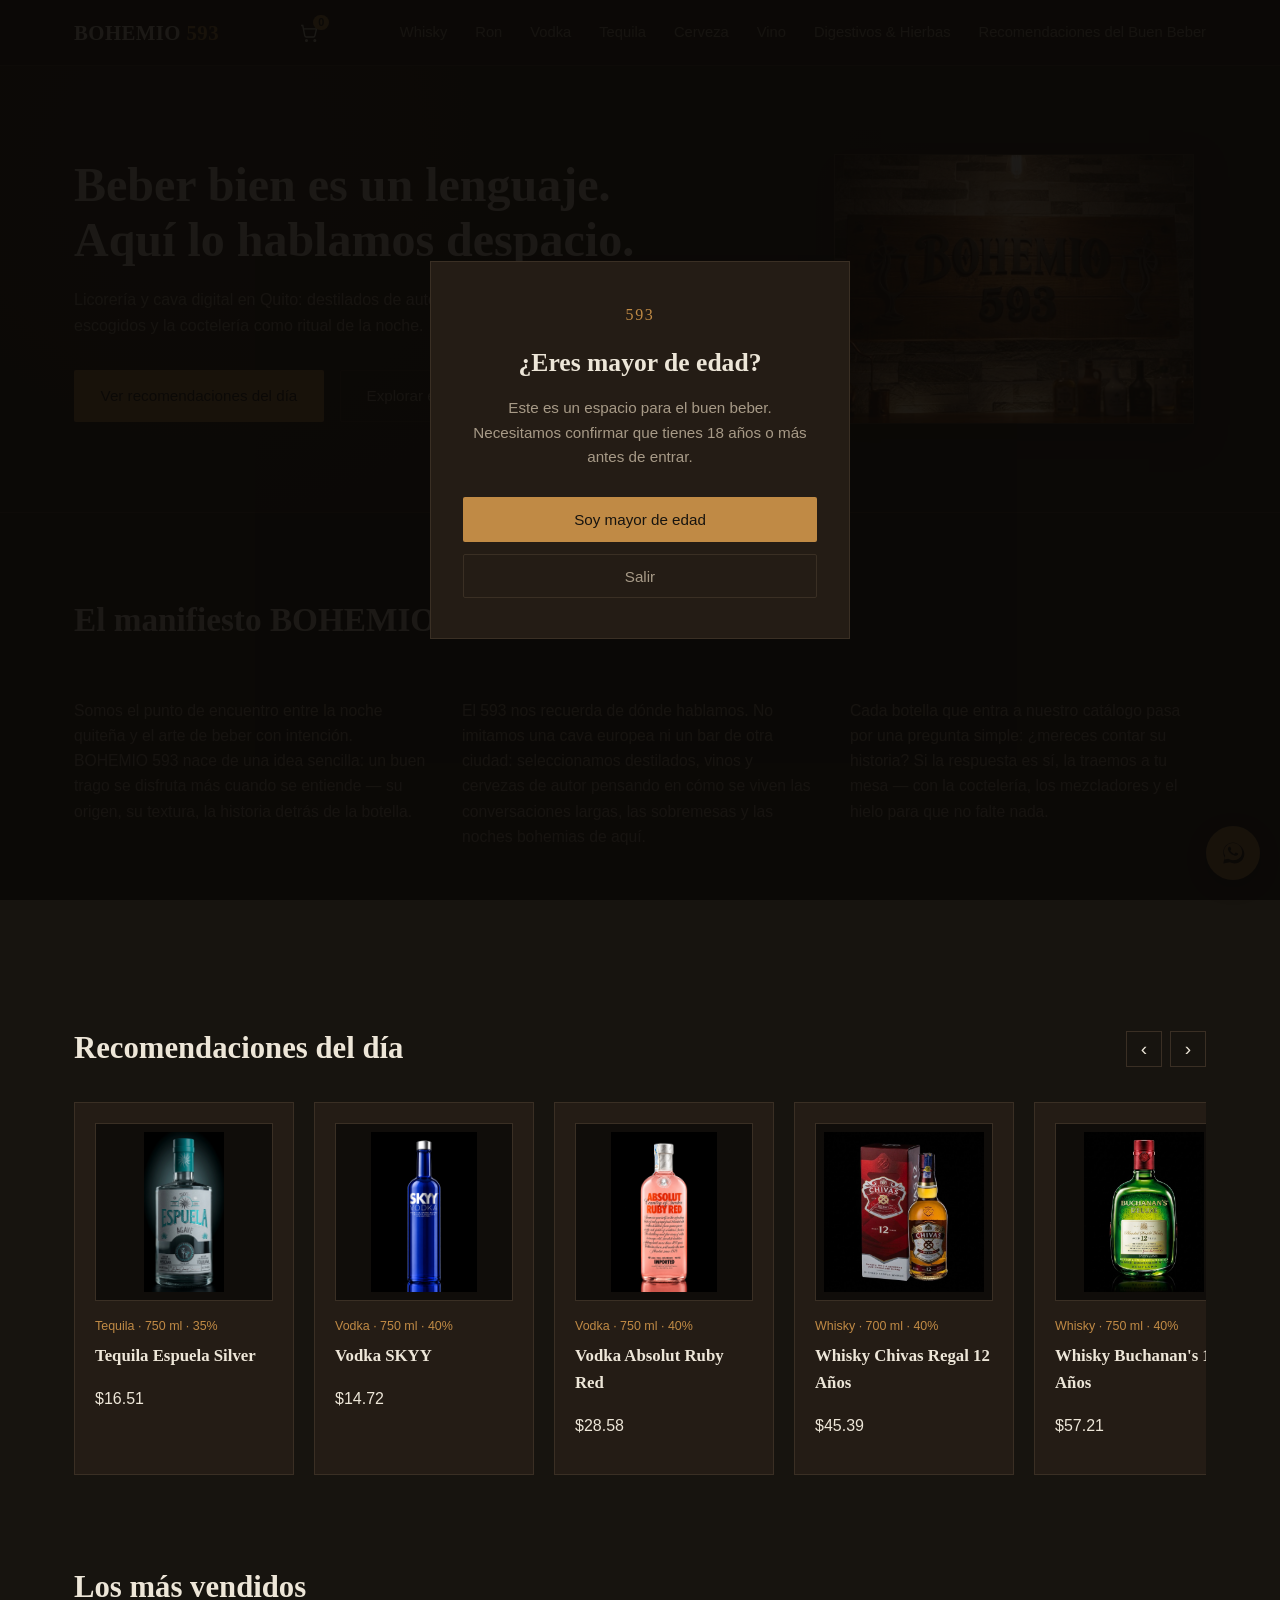
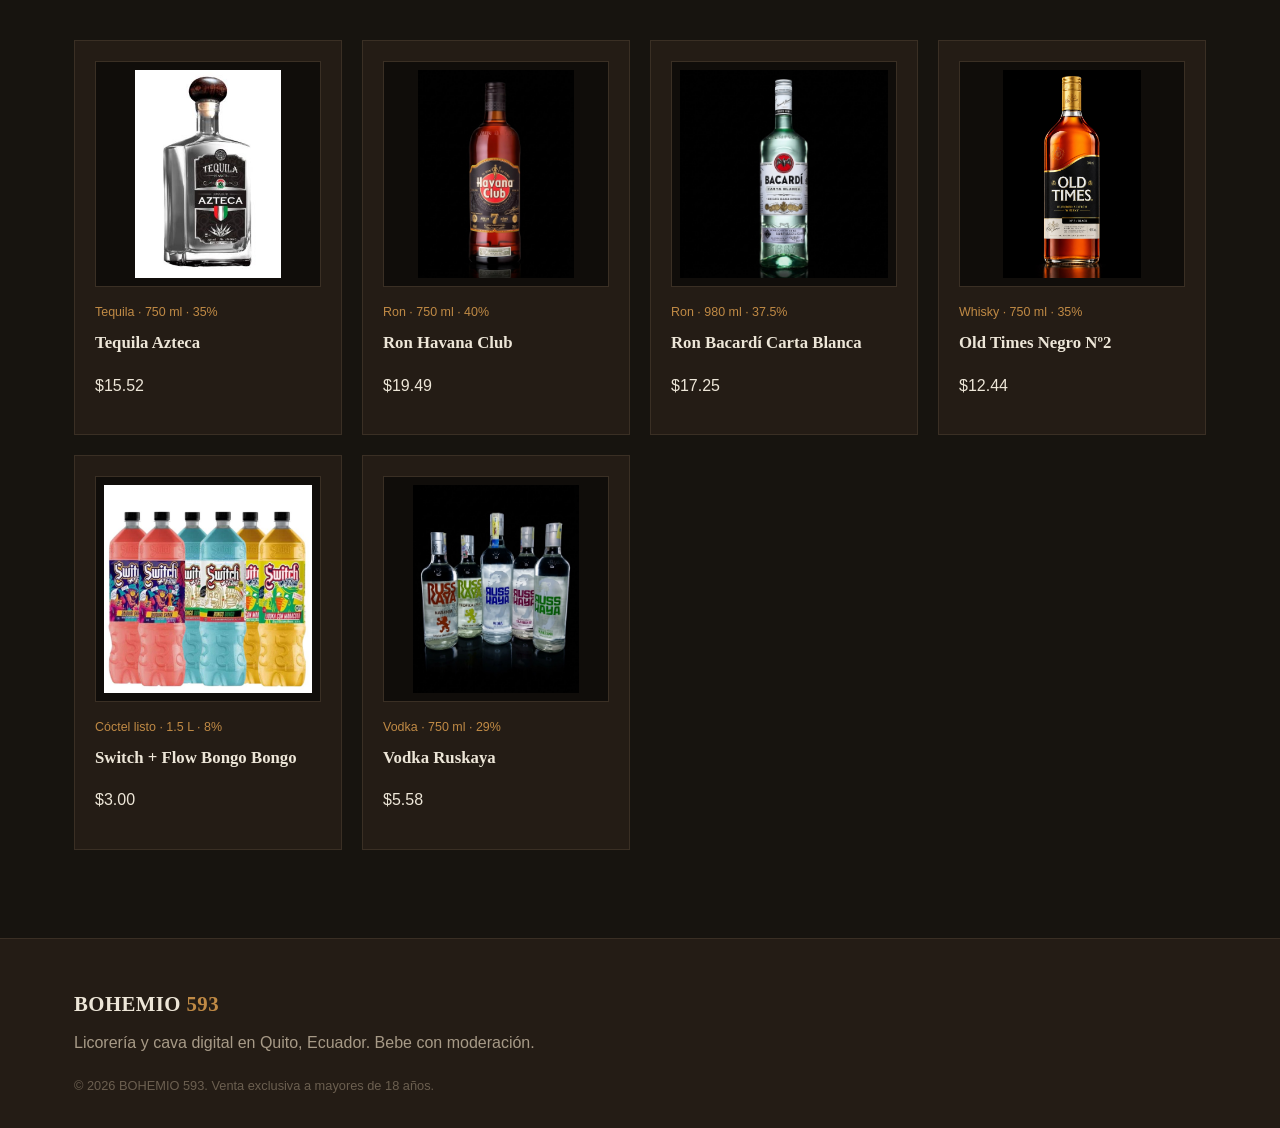
==== commit 0464a90d: "Add links for Cerveza and Vino in index.html" ====
--- a/index.html
+++ b/index.html
@@ -43,6 +43,8 @@
       <a href="catalogo.html?cat=Ron">Ron</a>
       <a href="catalogo.html?cat=Vodka">Vodka</a>
       <a href="catalogo.html?cat=Tequila">Tequila</a>
+      <a href="catalogo.html?cat=Cerveza">Cerveza</a>
+      <a href="catalogo.html?cat=Vino">Vino</a>
       <a href="catalogo.html?cat=Digestivo">Digestivos &amp; Hierbas</a>
       <a href="cocteleria.html">Recomendaciones del Buen Beber</a>
     </nav>
@@ -121,3 +123,4 @@
 <script src="js/main.js"></script>
 </body>
 </html>
+
--- a/css/styles.css
+++ b/css/styles.css
@@ -20,6 +20,7 @@
 
 * { box-sizing: border-box; }
 html { scroll-behavior: smooth; }
+img { max-width: 100%; height: auto; display: block; }
 
 body {
   margin: 0;
@@ -158,11 +159,16 @@
 }
 .hero__copy p { color: var(--stone); max-width: 480px; margin: 0 0 2rem; }
 .hero__actions { display: flex; gap: 1rem; flex-wrap: wrap; }
-.hero__glass { width: 100%; max-width: 200px; justify-self: center; }
+.hero__photo {
+  width: 100%; max-width: 360px; justify-self: center;
+  aspect-ratio: 4 / 3; object-fit: cover;
+  border: 1px solid var(--line-soft);
+  box-shadow: 0 12px 30px rgba(0,0,0,0.4);
+}
 
 @media (max-width: 800px) {
   .hero__inner { grid-template-columns: 1fr; text-align: left; }
-  .hero__glass { max-width: 130px; justify-self: start; }
+  .hero__photo { max-width: 100%; aspect-ratio: 16 / 10; justify-self: stretch; margin-top: 0.5rem; }
 }
 
 /* ---------- Manifiesto ---------- */
@@ -453,3 +459,9 @@
 .search-suggest__item img { width: 36px; height: 36px; object-fit: contain; background: #100D0A; flex-shrink: 0; }
 .search-suggest__item strong { display: block; font-size: 0.88rem; font-weight: 500; }
 .search-suggest__item small { color: var(--stone); font-size: 0.78rem; }
+
+/* ---------- Checkout: aviso de domicilio ---------- */
+.checkout__domicilio {
+  color: var(--gold); font-size: 0.85rem; margin: -0.5rem 0 1.25rem;
+  padding: 0.75rem; border: 1px dashed var(--line-soft);
+}
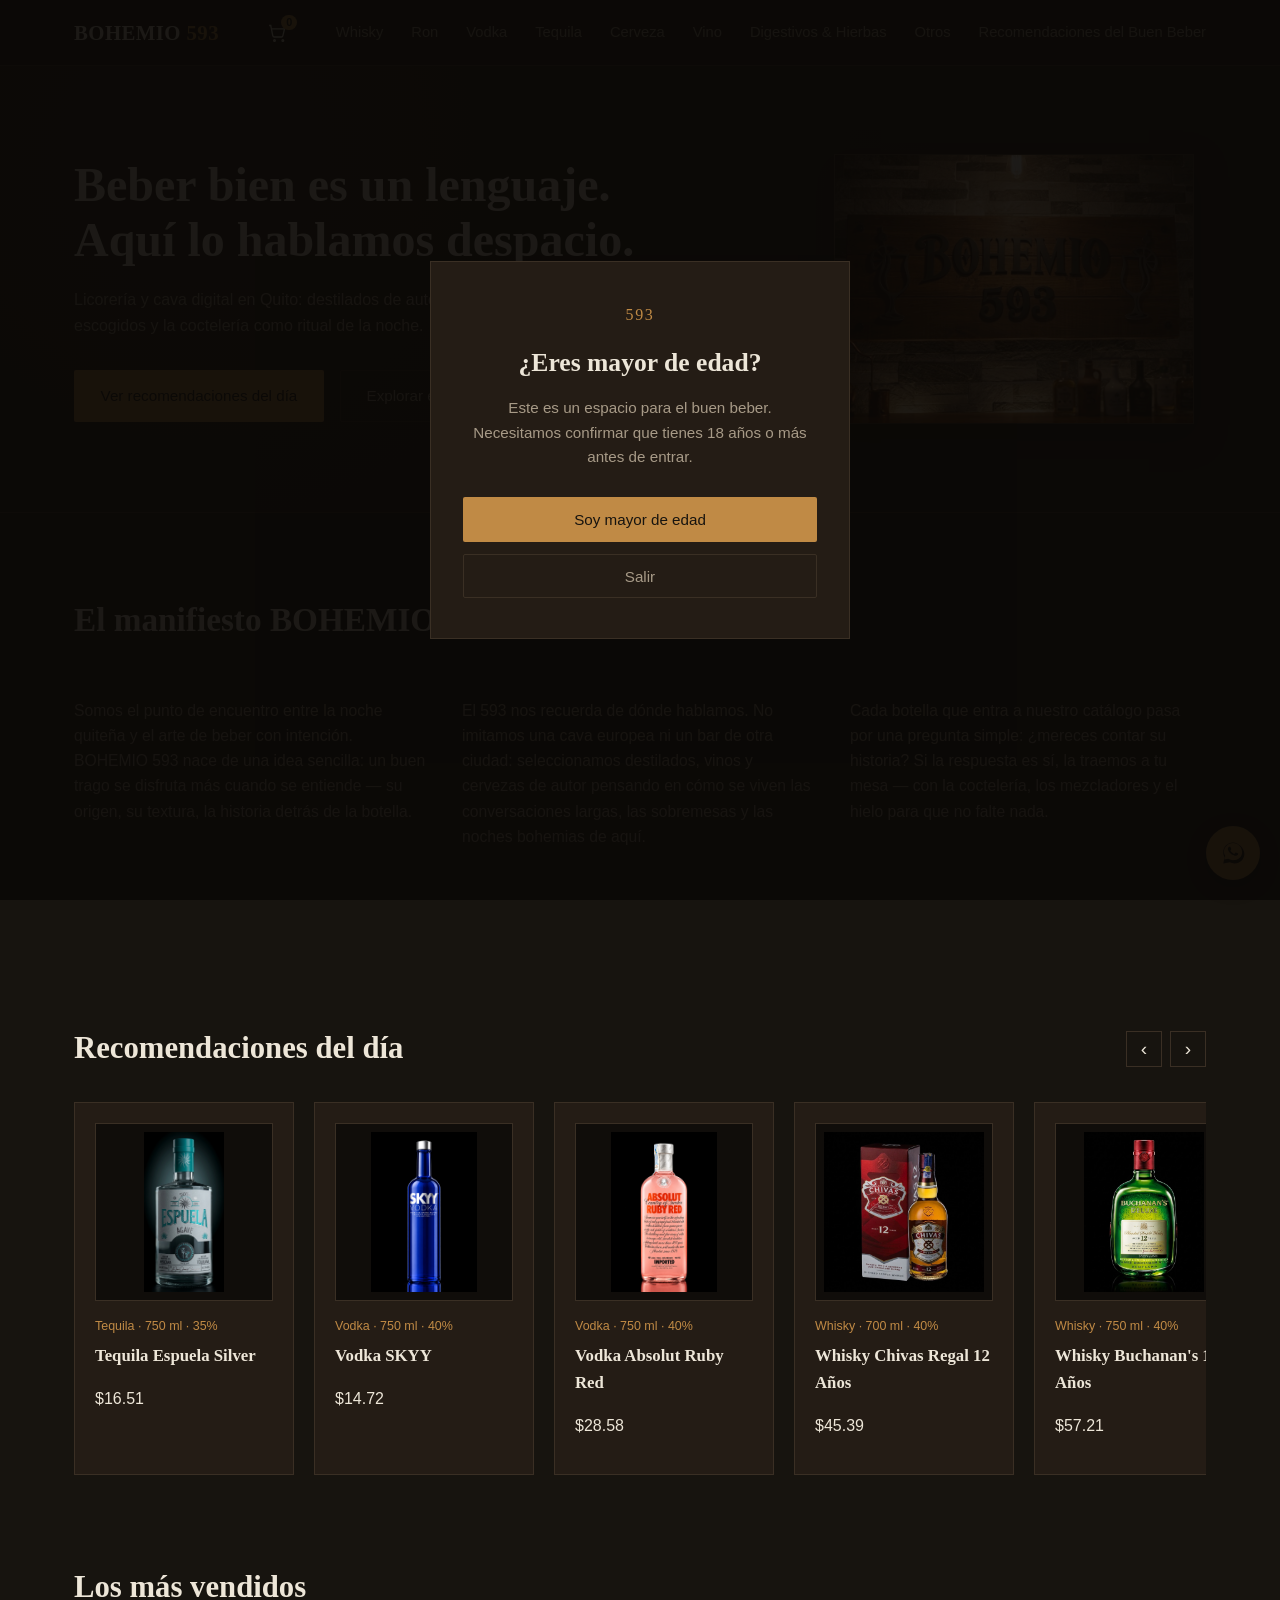
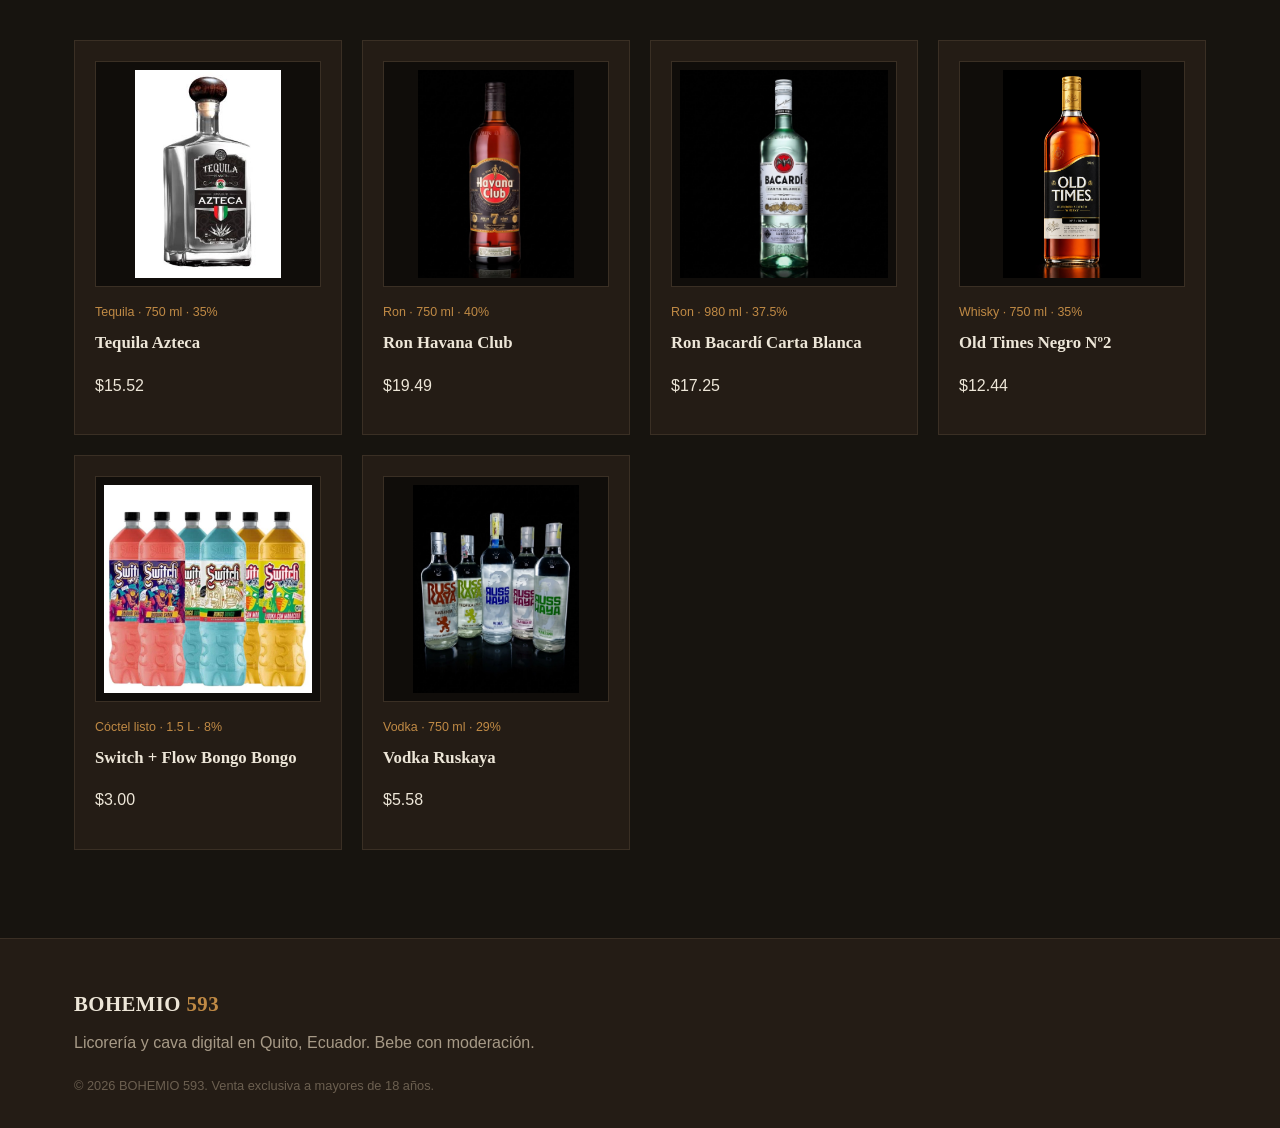
==== commit c3069702: "Add 'Otros' category link to navigation" ====
--- a/index.html
+++ b/index.html
@@ -46,6 +46,7 @@
       <a href="catalogo.html?cat=Cerveza">Cerveza</a>
       <a href="catalogo.html?cat=Vino">Vino</a>
       <a href="catalogo.html?cat=Digestivo">Digestivos &amp; Hierbas</a>
+      <a href="catalogo.html?cat=Otros">Otros</a>
       <a href="cocteleria.html">Recomendaciones del Buen Beber</a>
     </nav>
   </div>
